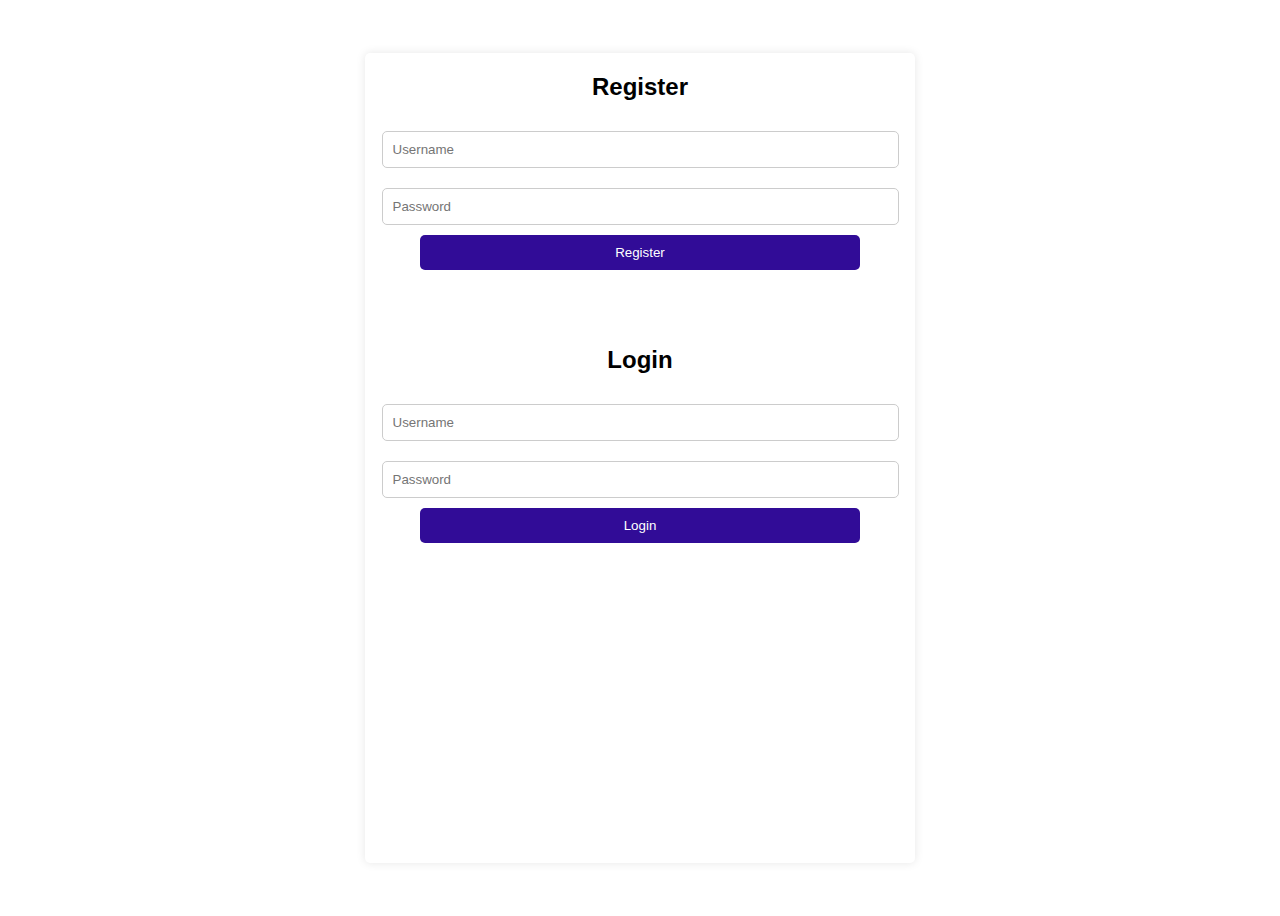
==== login.html @ aa2148af "Add files via upload" ====
<!DOCTYPE html>
<html lang="en">
<head>
    <meta charset="UTF-8">
    <meta name="viewport" content="width=device-width, initial-scale=1.0">
    <title>Login and Registration</title>
    <link rel="stylesheet" href="style1.css">
</head>
<body>
    <div class="container">
        <h2>Register</h2>
        <form id="registerForm">
            <input type="text" id="regUsername" placeholder="Username" required>
            <input type="password" id="regPassword" placeholder="Password" required>
            <button type="submit">Register</button>
        </form>

        <br><br><h2>Login</h2>
        <form id="loginForm">
            <input type="text" id="loginUsername" placeholder="Username" required>
            <input type="password" id="loginPassword" placeholder="Password" required>
            <button type="submit">Login</button>
        </form>

        <div id="message"></div>
    </div>

    <script src="login.js"></script>
</body>
</html>
---- style1.css ----
body {
    font-family: Arial, sans-serif;
    display: flex;
    justify-content: center;
    align-items: center;
    height: 100vh;
    background: url(https://img.freepik.com/free-vector/realistic-background-futuristic-style_23-2149129125.jpg?t=st=1729909194~exp=1729912794~hmac=97f6ee54e8419caf53b87ac48086f93353b00ef02ea8797b11bc9e31d55616cc&w=740),no-repeat;
    background-size: cover;
}

.container {
    background: #fff;
    padding: 20px;
    border-radius: 5px;
    box-shadow: 0 0 10px rgba(0, 0, 0, 0.1);
    padding: 0;
    margin: 0;
    width: 550px;
    text-align: center;
    height: 90%;
}

form {
    margin-bottom: 20px;
}

input {
    width: 90%;
    padding: 10px;
    margin: 10px 0;
    border: 1px solid #ccc;
    border-radius: 5px;
}

button {
    width: 80%;
    padding: 10px;
    background-color: #310c97;
    color: white;
    border: none;
    border-radius: 5px;
    cursor: pointer;
}

button:hover {
    background-color: #af1111;
}

#message {
    margin-top: 20px;
    color: red;
}
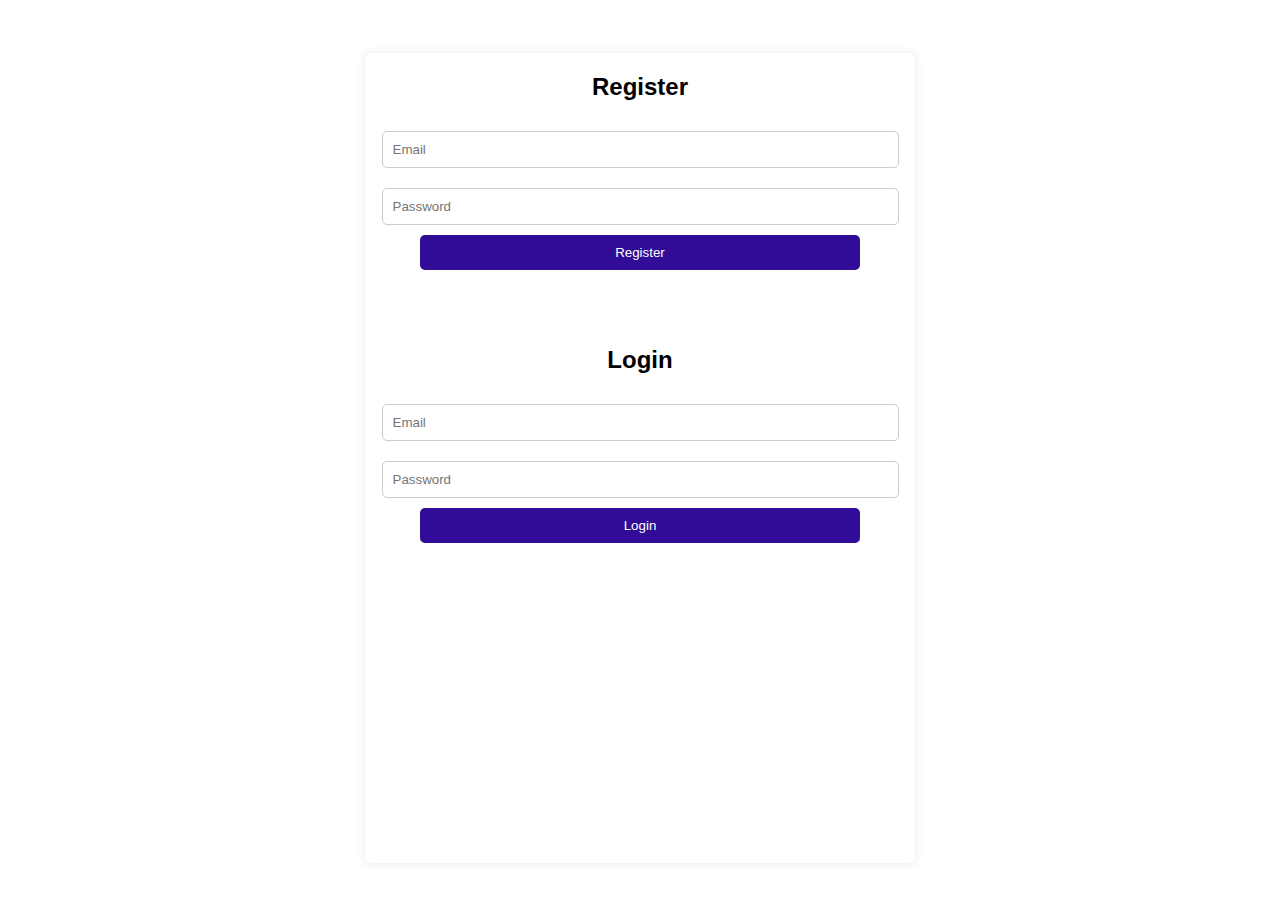
==== commit 475b1417: "Merge pull request #1 from M1cko25/email-notif" ====
--- a/login.html
+++ b/login.html
@@ -10,19 +10,20 @@
     <div class="container">
         <h2>Register</h2>
         <form id="registerForm">
-            <input type="text" id="regUsername" placeholder="Username" required>
+            <input type="email" name="email" id="email" placeholder="Email" required>
             <input type="password" id="regPassword" placeholder="Password" required>
             <button type="submit">Register</button>
         </form>
+        <div id="registerMessage"></div>
 
         <br><br><h2>Login</h2>
         <form id="loginForm">
-            <input type="text" id="loginUsername" placeholder="Username" required>
+            <input type="email" id="loginEmail" placeholder="Email" required>
             <input type="password" id="loginPassword" placeholder="Password" required>
             <button type="submit">Login</button>
         </form>
 
-        <div id="message"></div>
+        <p id="loginMessage"></p>
     </div>
 
     <script src="login.js"></script>
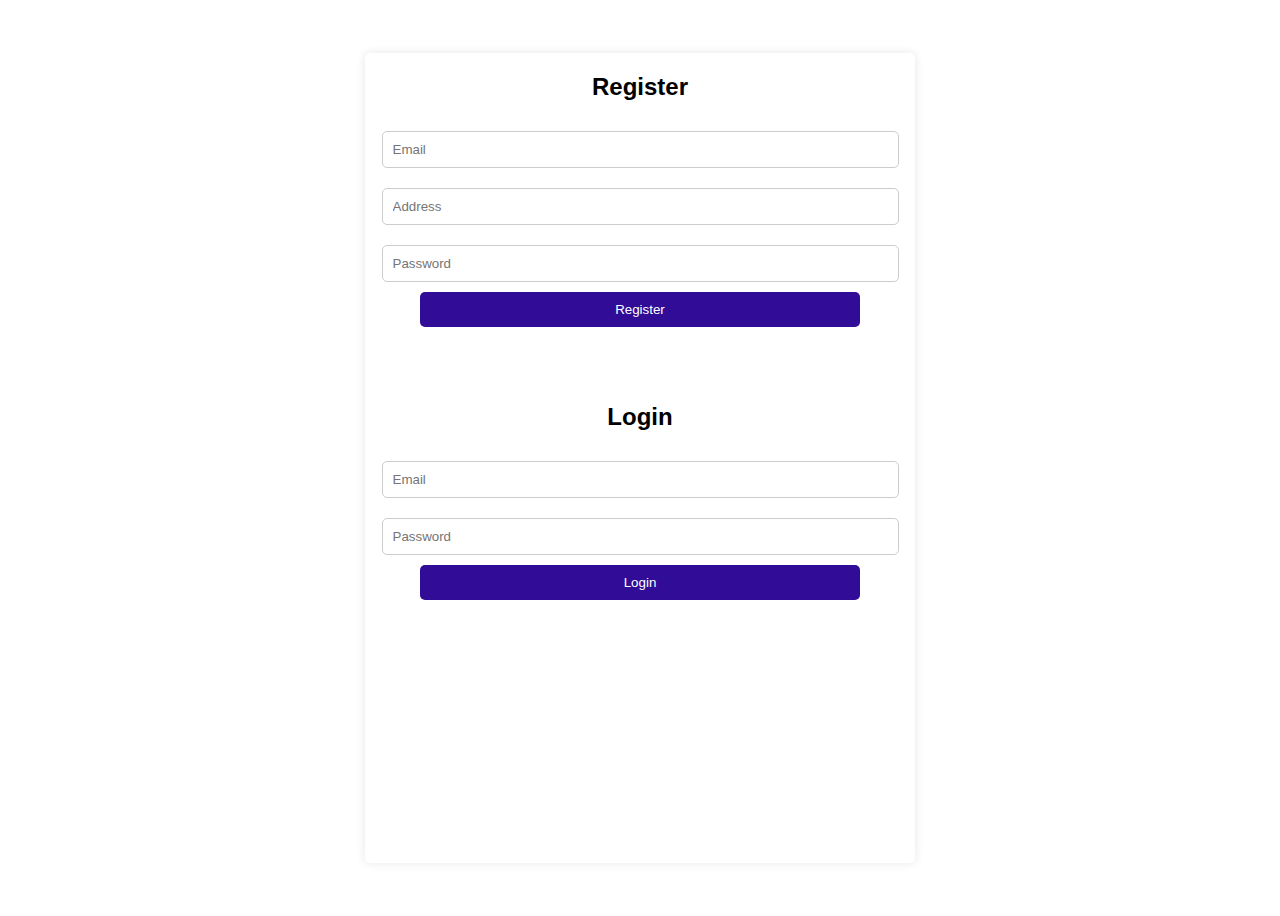
==== commit 5c9d47ad: "Address ADded" ====
--- a/login.html
+++ b/login.html
@@ -11,6 +11,7 @@
         <h2>Register</h2>
         <form id="registerForm">
             <input type="email" name="email" id="email" placeholder="Email" required>
+            <input type="text" name="address" id="address" placeholder="Address" required>
             <input type="password" id="regPassword" placeholder="Password" required>
             <button type="submit">Register</button>
         </form>
